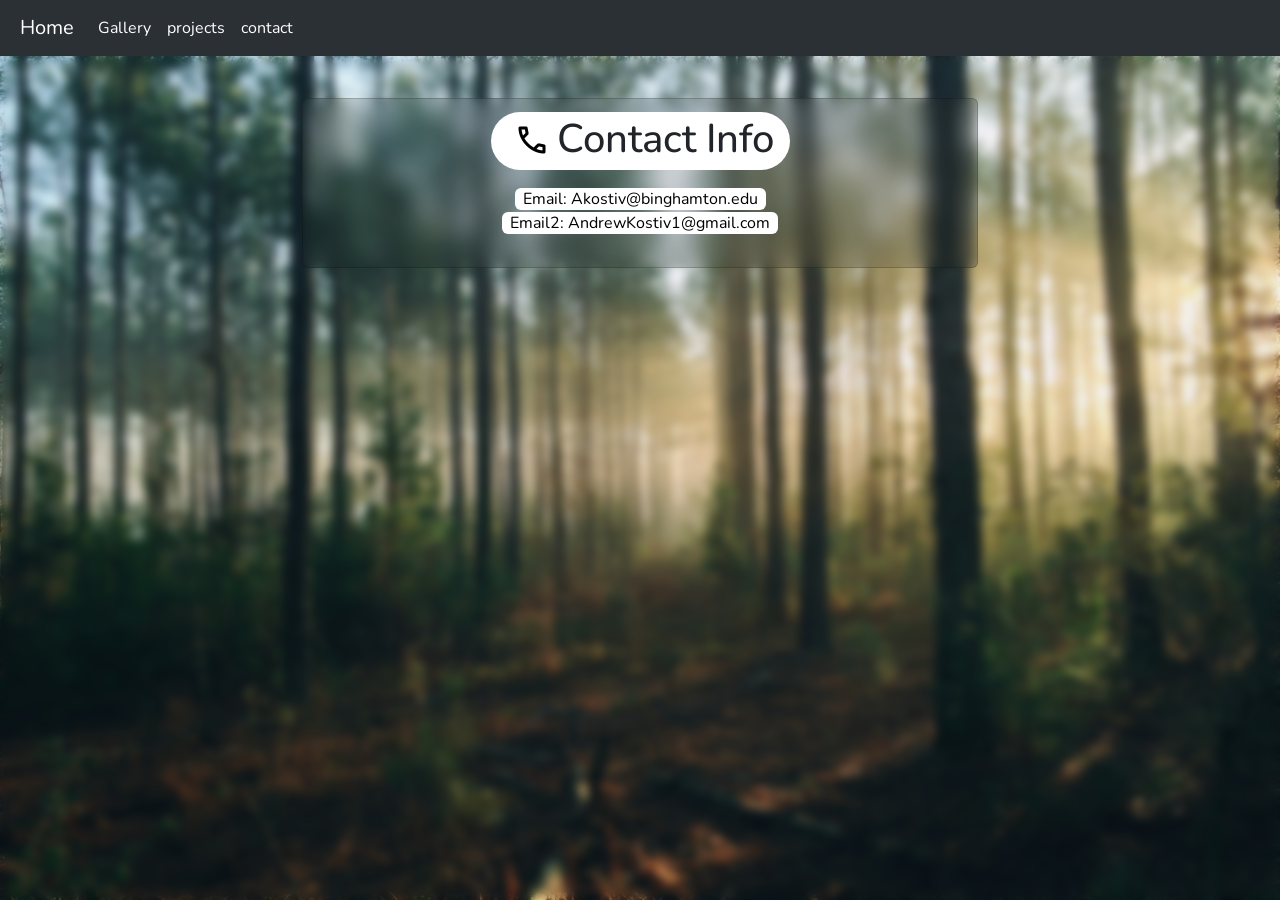
==== contact.html @ eedf9beb "Andrew Kostiv CV" ====
<!DOCTYPE html>
<html lang="en">

<head>
    <meta charset="UTF-8">
    <meta name="viewport" content="width=device-width, initial-scale=1.0">
    <link rel="stylesheet" href="style.css">
    <link rel="shortcut icon" href="./images/favicon.svg" type="image/x-icon">
    <link rel="stylesheet" href="https://fonts.googleapis.com/css2?family=Material+Symbols+Outlined" />
    <!-- links to google fonts -->
    <link rel="preconnect" href="https://fonts.googleapis.com">
    <link rel="preconnect" href="https://fonts.gstatic.com" crossorigin>
    <link
        href="https://fonts.googleapis.com/css2?family=Google+Sans:ital,opsz,wght@0,17..18,400..700;1,17..18,400..700&family=Nunito:ital,wght@0,200..1000;1,200..1000&family=Outfit:wght@100..900&family=Pacifico&family=Petit+Formal+Script&family=Playwrite+US+Trad:wght@100..400&family=Roboto:ital,wght@0,100..900;1,100..900&family=Squada+One&family=Ubuntu:ital,wght@0,300;0,400;0,500;0,700;1,300;1,400;1,500;1,700&display=swap"
        rel="stylesheet">

    <!-- links to bootstrap -->
    <link href="https://cdn.jsdelivr.net/npm/bootstrap@5.3.8/dist/css/bootstrap.min.css" rel="stylesheet"
        integrity="sha384-sRIl4kxILFvY47J16cr9ZwB07vP4J8+LH7qKQnuqkuIAvNWLzeN8tE5YBujZqJLB" crossorigin="anonymous">
    <script defer src="https://cdn.jsdelivr.net/npm/bootstrap@5.3.8/dist/js/bootstrap.bundle.min.js"
        integrity="sha384-FKyoEForCGlyvwx9Hj09JcYn3nv7wiPVlz7YYwJrWVcXK/BmnVDxM+D2scQbITxI"
        crossorigin="anonymous"></script>
    <script defer src="Navbar.js"></script>


    <title>Andrew's CV</title>
</head>

<body>
    <div class="w-100 h-100 position-fixed z-0" style="backdrop-filter: blur(5px);"></div>
    <nav-bar></nav-bar>
    <div style="min-height: 50px; top: 0;"></div>

    <main class="container z-1 text-center pt-5" style="width: 700px;">

        <section class="card p-3" style="background-color: rgba(0, 0, 0, 0.1); backdrop-filter: blur(10px);">
            <h1 class="card-title"><span class="card-title m-0 bg-white px-3 pb-1 rounded-5"><span
                        class="material-symbols-outlined" style="width: 50px; scale: 1.5;">
                        call
                    </span>Contact Info</span></h1>
            <div class="card-body">
                <span class="bg-white px-2 rounded"> Email: Akostiv@binghamton.edu</span><br>
                <span class="bg-white px-2 rounded"> Email2: AndrewKostiv1@gmail.com</span>
            </div>
        </section>


    </main>
</body>

</html>
---- style.css ----
:root {
  --text-color: black;
  --green1: rgba(157, 219, 134, 0.83);
  
}

* {
  color: var(--text-color);
  box-sizing: border-box;
}

html,
body {
  display: flex;
  flex-direction: column;
  background-size: cover;
  background-position: center;
  background-attachment: fixed;
  height: 100%;
  width: 100%;
  margin: 0;
  padding: 0;
  font-family: "Nunito", sans-serif !important;
  background-color: #777;
  background-image: url(./images/Background.jpg);
  color: var(--text);
  z-index: -2;
}

.skill-card {
  display: flex;
  align-items: center;
  flex-direction: column;
  background-color: var(--green1);
  min-width: 100px;
  min-height: 100px;
}

#pfp {
  aspect-ratio: 1/1;
  object-fit: cover;
}

.project-btn {
  background-color: var(--green1);
  padding: 10px 20px;
  cursor: pointer;
  border: solid 1px black;
  color: black;
  border-radius: 5px;
  transition: 100ms ease-in-out;
}

.project-btn:hover {
  background-color: white;
  box-shadow: 0px 4px 8px 2px rgba(0, 0, 0, 0.3);
}
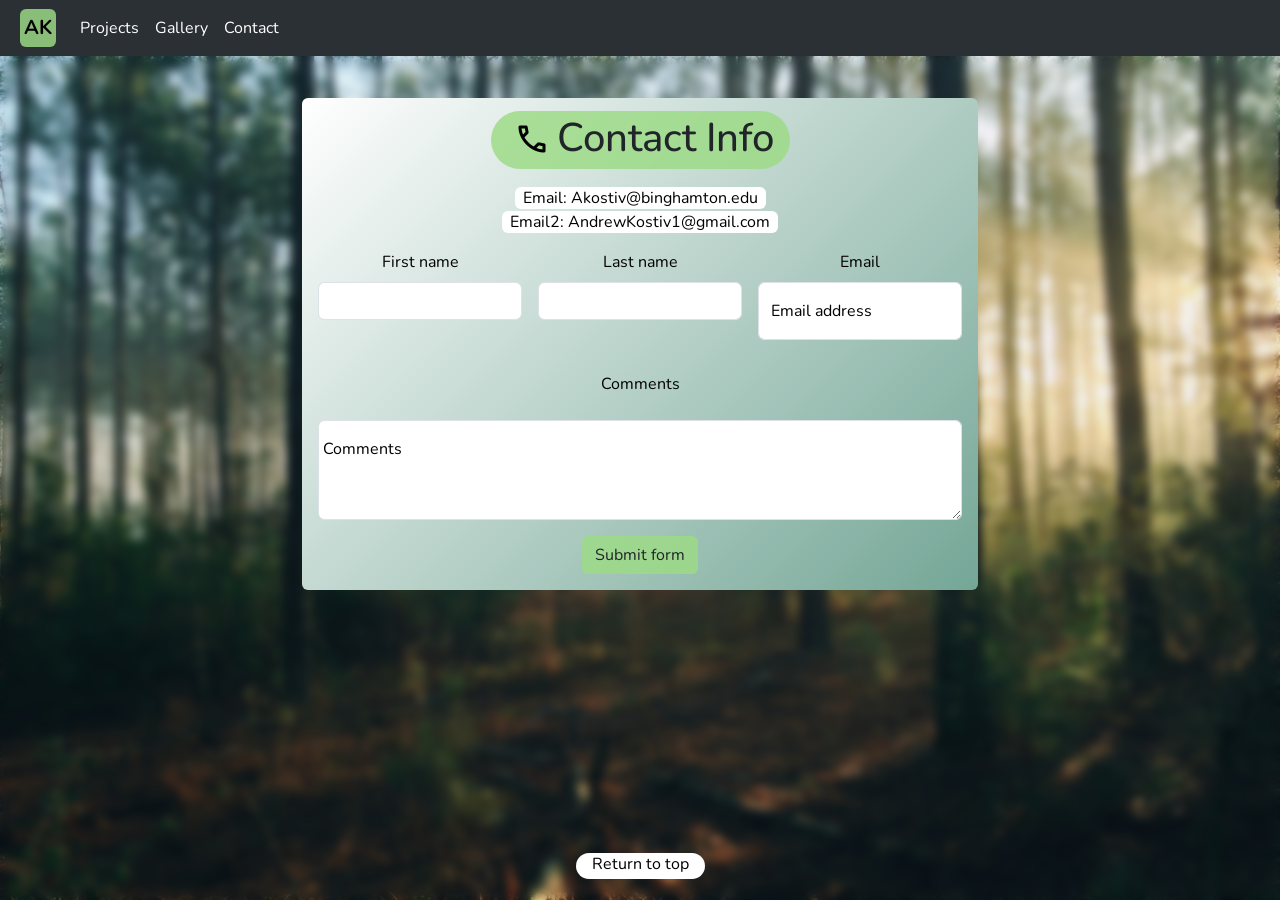
==== commit c8656ad1: "updated styling" ====
--- a/contact.html
+++ b/contact.html
@@ -4,7 +4,6 @@
 <head>
     <meta charset="UTF-8">
     <meta name="viewport" content="width=device-width, initial-scale=1.0">
-    <link rel="stylesheet" href="style.css">
     <link rel="shortcut icon" href="./images/favicon.svg" type="image/x-icon">
     <link rel="stylesheet" href="https://fonts.googleapis.com/css2?family=Material+Symbols+Outlined" />
     <!-- links to google fonts -->
@@ -17,6 +16,8 @@
     <!-- links to bootstrap -->
     <link href="https://cdn.jsdelivr.net/npm/bootstrap@5.3.8/dist/css/bootstrap.min.css" rel="stylesheet"
         integrity="sha384-sRIl4kxILFvY47J16cr9ZwB07vP4J8+LH7qKQnuqkuIAvNWLzeN8tE5YBujZqJLB" crossorigin="anonymous">
+    <link rel="stylesheet" href="style.css">
+
     <script defer src="https://cdn.jsdelivr.net/npm/bootstrap@5.3.8/dist/js/bootstrap.bundle.min.js"
         integrity="sha384-FKyoEForCGlyvwx9Hj09JcYn3nv7wiPVlz7YYwJrWVcXK/BmnVDxM+D2scQbITxI"
         crossorigin="anonymous"></script>
@@ -31,19 +32,61 @@
     <nav-bar></nav-bar>
     <div style="min-height: 50px; top: 0;"></div>
 
-    <main class="container z-1 text-center pt-5" style="width: 700px;">
+    <main class="container z-1 text-center pt-5 h-100 d-flex flex-column" style="width: 700px;">
 
-        <section class="card p-3" style="background-color: rgba(0, 0, 0, 0.1); backdrop-filter: blur(10px);">
-            <h1 class="card-title"><span class="card-title m-0 bg-white px-3 pb-1 rounded-5"><span
-                        class="material-symbols-outlined" style="width: 50px; scale: 1.5;">
+        <section class="card p-3 mb-3 custom-bg" style="backdrop-filter: blur(10px);">
+            <h1 class="card-title"><span class="card-title m-0 px-3 pb-1 rounded-5"
+                    style="background-color: var(--green1);"><span class="material-symbols-outlined"
+                        style="width: 50px; scale: 1.5;">
                         call
                     </span>Contact Info</span></h1>
             <div class="card-body">
                 <span class="bg-white px-2 rounded"> Email: Akostiv@binghamton.edu</span><br>
                 <span class="bg-white px-2 rounded"> Email2: AndrewKostiv1@gmail.com</span>
             </div>
+            <form class="row g-3 needs-validation" novalidate>
+                <div class="col-md-4">
+                    <label for="validationCustom01" class="form-label">First name</label>
+                    <input type="text" class="form-control" id="validationCustom01" required>
+                    <div class="valid-feedback">
+                        Looks good!
+                    </div>
+                </div>
+                <div class="col-md-4">
+                    <label for="validationCustom02" class="form-label">Last name</label>
+                    <input type="text" class="form-control" id="validationCustom02" required>
+                    <div class="valid-feedback">
+                        Looks good!
+                    </div>
+                </div>
+                <div class="col-md-4">
+                    <label for="validationCustomEmail" class="form-label">Email</label>
+                    <div class="input-group has-validation">
+                        <div class="form-floating mb-3">
+                            <input type="email" class="form-control" id="validationCustomEmail"
+                                placeholder="name@example.com" required>
+                            <label for="floatingInput">Email address</label>
+                        </div>
+                        <div class="invalid-feedback">
+                            Please choose an Email.
+                        </div>
+                    </div>
+                </div>
+                <label for="floatingTextarea2" class="form-label">Comments</label>
+                <div class="form-floating">
+                    <textarea class="form-control" placeholder="Leave a comment here" id="floatingTextarea2"
+                        style="height: 100px"></textarea>
+                    <label for="floatingTextarea2">Comments</label>
+                </div>
+                <div class="col-12">
+                    <button id="contact-submit-btn" class="btn" style="background-color: var(--green1); "
+                        type="submit">Submit form</button>
+                </div>
+            </form>
         </section>
-
+        <div class="d-flex flex-grow-1"></div>
+        <a class="col-12 text-decoration-none p-4" href="#top"><span class="bg-white px-3 pb-1 rounded-5 ">Return to
+                top</span></a>
 
     </main>
 </body>
--- a/style.css
+++ b/style.css
@@ -1,12 +1,13 @@
 :root {
   --text-color: black;
   --green1: rgba(157, 219, 134, 0.83);
-  
 }
 
 * {
   color: var(--text-color);
   box-sizing: border-box;
+  padding: 0;
+  margin: 0;
 }
 
 html,
@@ -31,7 +32,7 @@
   display: flex;
   align-items: center;
   flex-direction: column;
-  background-color: var(--green1);
+  background-color: white;
   min-width: 100px;
   min-height: 100px;
 }
@@ -55,3 +56,18 @@
   background-color: white;
   box-shadow: 0px 4px 8px 2px rgba(0, 0, 0, 0.3);
 }
+
+.custom-bg {
+  background: linear-gradient(
+    135deg,
+    rgb(255, 255, 255),
+    rgb(116, 166, 150)
+  ) !important;
+  border: none !important;
+}
+
+#contact-submit-btn:hover {
+  background-color: rgba(60, 83, 52, 0.83) !important;
+  color: white;
+  box-shadow: 0px 4px 8px 2px rgba(0, 0, 0, 0.3);
+}
